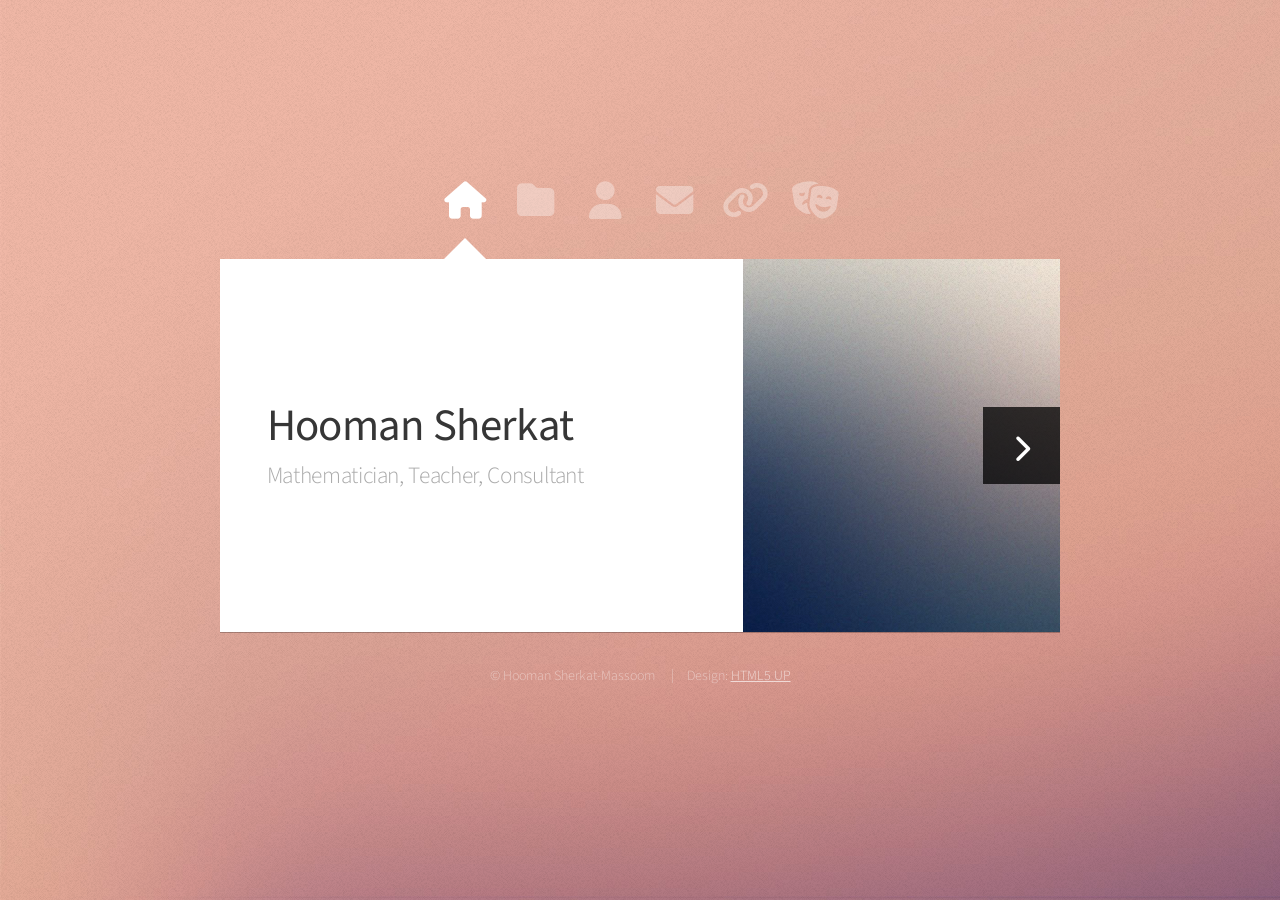
==== index.html @ e6fb380a "tweak description" ====
<!DOCTYPE html>
<!--
	Astral by HTML5 UP
	html5up.net | @ajlkn
	Free for personal and commercial use under the CCA 3.0 license (html5up.net/license)
-->
<html>
  <head>
    <title>Hooman Sherkat-Massoom</title>
    <meta charset="utf-8" />
    <meta
      name="viewport"
      content="width=device-width, initial-scale=1, user-scalable=no"
    />
    <link rel="icon" type="image/x-icon" href="/images/dealwithitdog.png" />
    <link rel="stylesheet" href="assets/css/main.css" />
    <noscript>
      <link rel="stylesheet" href="assets/css/noscript.css" />
    </noscript>
  </head>

  <body class="is-preload">
    <div id="leaves">
      <i></i>
      <i></i>
      <i></i>
      <i></i>
      <i></i>
      <i></i>
      <i></i>
      <i></i>
      <i></i>
      <i></i>
      <i></i>
      <i></i>
      <i></i>
      <i></i>
      <i></i>
      <i></i>
      <i></i>
      <i></i>
      <i></i>
      <i></i>
      <i></i>
      <i></i>
      <i></i>
      <i></i>
      <i></i>
      <i></i>
      <i></i>
      <i></i>
      <i></i>
      <i></i>
      <i></i>
      <i></i>
      <i></i>
      <i></i>
      <i></i>
      <i></i>
      <i></i>
      <i></i>
      <i></i> 
      <i></i>
      <i></i>
      <i></i>
      <i></i>
      <i></i>
      <i></i>
      <i></i>
      <i></i>
      <i></i>
      <i></i>
      <i></i>
      <i></i>
      <i></i>
      <i></i>
      <i></i>
      <i></i>
      <i></i> 
      <i></i>
      <i></i>
      <i></i>
    </div>
    <!-- Wrapper-->
    <div id="wrapper">
      <!-- Nav -->
      <nav id="nav">
        <a href="#" class="icon solid fa-home"><span>Home</span></a>
        <a href="#work" class="icon solid fa-folder"><span>Work</span></a>
        <a href="#about" class="icon solid fa-user"><span>About Me</span></a>
        <a href="#contact" class="icon solid fa-envelope"><span>Contact</span></a>
        <a href="#links" class="icon solid fa-link"><span>Links</span></a>
        <a href="#themes" class="icon solid fa-masks-theater"><span>Themes</span></a>
      </nav>

      <!-- Main -->
      <div id="main">
        <!-- Me -->
        <article id="home" class="panel intro">
          <header>
            <h1>Hooman Sherkat</h1>
            <p>Mathematician, Teacher, Consultant</p>
          </header>
          <a href="#work" class="jumplink pic">
            <span class="arrow icon solid fa-chevron-right"
              ><span>See my work</span></span
            >
            <img src="images/me.jpg" alt="" />
          </a>
        </article>

        <!-- Work -->
        <article id="work" class="panel">
          <header>
            <h2>Work & Education</h2> <hr>
          </header>
          <p>
            I received my PhD in mathematics from UCSD, where I worked at the
            intersection of mathematics, computer science, and physics,
            researching quantum algorithms.
          </p>
          <p>
            My research interests include quantum algorithms, quantum
            information, mathematical physics, and data analysis.
          </p>
          <p>
            I now work as a mathematics/Python teacher and consultant and freelance dev. You
            can reach out to me using the form at the contact tab above. (I'm also
            open to industry roles, if they're a good match.)
          </p>
          <section>
            <div class="row">
              <div class="col-4 col-6-medium col-12-small">
                <a href="#" class="image fit"
                  ><img src="images/pic03.jpg" alt=""
                /></a>
              </div>
              <div class="col-4 col-6-medium col-12-small">
                <a href="#" class="image fit"
                  ><img src="images/pic08.jpg" alt=""
                /></a>
              </div>
              <div class="col-4 col-6-medium col-12-small">
                <a href="#" class="image fit"
                  ><img src="images/pic10.jpg" alt=""
                /></a>
              </div>
            </div>
          </section>
        </article>

        <!-- About -->
        <article id="about" class="panel">
          <header>
            <h2>About Me</h2> <hr>
          </header>
          My likes/interests include:
          <br />
          <ul id="interests">
            <li>Math, physics, and CS</li>
            <li>Python</li>
            <li>Plant-based cooking</li>
            <li>Animals</li>
            <li>Ultimate Frisbee</li>
            <li>
              Genre fiction
              <ul>
                <li>SF/F</li>
                <li>Crime/mystery</li>
                <li>Horror</li>
                <li>Historical fiction</li>
              </ul>
            </li>
          </ul>
        </article>

        <!-- Contact -->
        <article id="contact" class="panel">
          <header>
            <h2>Contact Me</h2> <hr>
          </header>
          <form method="POST" action="https://formspree.io/f/xwkzbvlr">
            <div>
              <div class="row">
                <div class="col-6 col-12-medium">
                  <input type="text" name="name" placeholder="Name" />
                </div>
                <div class="col-6 col-12-medium">
                  <input type="text" name="email" placeholder="Email" />
                </div>
                <div class="col-12">
                  <input type="text" name="subject" placeholder="Subject" />
                </div>
                <div class="col-12">
                  <textarea
                    name="message"
                    placeholder="Message"
                    rows="6"
                  ></textarea>
                </div>
                <div class="col-12">
                  <input type="submit" value="Send Message" />
                </div>
              </div>
            </div>
          </form>
        </article>

        <!-- Links -->
        <article id="links" class="panel">
          <header>
            <h2>Links</h2> <hr>
          </header>
          <h3>Personal</h3>
          <a href="https://github.com/hsherkat/"> GitHub </a><br />
          <a href="https://www.linkedin.com/in/hooman-sherkat/"> LinkedIn </a
          ><br> <br>

          <h3>Random Links</h3>
          <a href="https://plantbasedcookingshow.com/">
            The Whole Food Plant Based Cooking Show </a
          ><br />
          <a href="https://nutritionfacts.org/"> NutritionFacts.org </a><br />
          <a href="/images/long_haired_persian.jpg">
            My beloved Persian long hair -- RIP!
          </a>
        </article>
      
        <!-- Links -->
        <article id="themes" class="panel">
          <header>
            <h2>Themes</h2> <hr>
          </header>
            
            <div class="toggle default-toggle">Default</div>
            <div class="toggle spooky-toggle">Spooky</div>
            <div class="toggle autumn-toggle">Autumn</div>

            <br>
            <p> <span style="font-size:2.5rem">&#9731;</span>  More coming! Check back after Thanksgiving! <span style="font-size:2rem">&#127877;</span></p>
            
        </article>
        
      </div>

      

      <!-- Footer -->
      <div id="footer">
        <ul class="copyright">
          <li>&copy; Hooman Sherkat-Massoom</li>
          <li>Design: <a href="https://html5up.net">HTML5 UP</a></li>
        </ul>
      </div>
    </div>
    
    <!-- Spooky -->
    <div id="spooky">
      <audio loop id="music">
        <source src="sounds/spooky.mp3">
      </audio>
    </div>

    <!-- Scripts -->
    <script src="assets/js/jquery.min.js"></script>
    <script src="assets/js/browser.min.js"></script>
    <script src="assets/js/breakpoints.min.js"></script>
    <script src="assets/js/util.js"></script>
    <script src="assets/js/main.js"></script>
  </body>
</html>
---- assets/css/main.css ----
@import url("https://fonts.googleapis.com/css?family=Source+Sans+Pro:300,400,300italic,400italic");
@import url("fontawesome-all.min.css");

/*
	Astral by HTML5 UP
	html5up.net | @ajlkn
	Free for personal and commercial use under the CCA 3.0 license (html5up.net/license)
*/

html, body, div, span, applet, object,
iframe, h1, h2, h3, h4, h5, h6, p, blockquote,
pre, a, abbr, acronym, address, big, cite,
code, del, dfn, em, img, ins, kbd, q, s, samp,
small, strike, strong, sub, sup, tt, var, b,
u, i, center, dl, dt, dd, ol, ul, li, fieldset,
form, label, legend, table, caption, tbody,
tfoot, thead, tr, th, td, article, aside,
canvas, details, embed, figure, figcaption,
footer, header, hgroup, menu, nav, output, ruby,
section, summary, time, mark, audio, video {
	margin: 0;
	padding: 0;
	border: 0;
	font-size: 100%;
	font: inherit;
	vertical-align: baseline;}

article, aside, details, figcaption, figure,
footer, header, hgroup, menu, nav, section {
	display: block;}

body {
	line-height: 1;
}

ol, ul {
	list-style: none;
}

blockquote, q {
	quotes: none;
}

	blockquote:before, blockquote:after, q:before, q:after {
		content: '';
		content: none;
	}

table {
	border-collapse: collapse;
	border-spacing: 0;
}

body {
	-webkit-text-size-adjust: none;
}

mark {
	background-color: transparent;
	color: inherit;
}

input::-moz-focus-inner {
	border: 0;
	padding: 0;
}

input, select, textarea {
	-moz-appearance: none;
	-webkit-appearance: none;
	-ms-appearance: none;
	appearance: none;
}

/* Row */

	.row {
		display: flex;
		flex-wrap: wrap;
		box-sizing: border-box;
		align-items: stretch;
	}

		.row > * {
			box-sizing: border-box;
		}

		.row.gtr-uniform > * > :last-child {
			margin-bottom: 0;
		}

		.row.aln-left {
			justify-content: flex-start;
		}

		.row.aln-center {
			justify-content: center;
		}

		.row.aln-right {
			justify-content: flex-end;
		}

		.row.aln-top {
			align-items: flex-start;
		}

		.row.aln-middle {
			align-items: center;
		}

		.row.aln-bottom {
			align-items: flex-end;
		}

		.row > .imp {
			order: -1;
		}

		.row > .col-1 {
			width: 8.33333%;
		}

		.row > .off-1 {
			margin-left: 8.33333%;
		}

		.row > .col-2 {
			width: 16.66667%;
		}

		.row > .off-2 {
			margin-left: 16.66667%;
		}

		.row > .col-3 {
			width: 25%;
		}

		.row > .off-3 {
			margin-left: 25%;
		}

		.row > .col-4 {
			width: 33.33333%;
		}

		.row > .off-4 {
			margin-left: 33.33333%;
		}

		.row > .col-5 {
			width: 41.66667%;
		}

		.row > .off-5 {
			margin-left: 41.66667%;
		}

		.row > .col-6 {
			width: 50%;
		}

		.row > .off-6 {
			margin-left: 50%;
		}

		.row > .col-7 {
			width: 58.33333%;
		}

		.row > .off-7 {
			margin-left: 58.33333%;
		}

		.row > .col-8 {
			width: 66.66667%;
		}

		.row > .off-8 {
			margin-left: 66.66667%;
		}

		.row > .col-9 {
			width: 75%;
		}

		.row > .off-9 {
			margin-left: 75%;
		}

		.row > .col-10 {
			width: 83.33333%;
		}

		.row > .off-10 {
			margin-left: 83.33333%;
		}

		.row > .col-11 {
			width: 91.66667%;
		}

		.row > .off-11 {
			margin-left: 91.66667%;
		}

		.row > .col-12 {
			width: 100%;
		}

		.row > .off-12 {
			margin-left: 100%;
		}

		.row.gtr-0 {
			margin-top: 0em;
			margin-left: 0em;
		}

			.row.gtr-0 > * {
				padding: 0em 0 0 0em;
			}

			.row.gtr-0.gtr-uniform {
				margin-top: 0em;
			}

				.row.gtr-0.gtr-uniform > * {
					padding-top: 0em;
				}

		.row.gtr-25 {
			margin-top: -0.3125em;
			margin-left: -0.3125em;
		}

			.row.gtr-25 > * {
				padding: 0.3125em 0 0 0.3125em;
			}

			.row.gtr-25.gtr-uniform {
				margin-top: -0.3125em;
			}

				.row.gtr-25.gtr-uniform > * {
					padding-top: 0.3125em;
				}

		.row.gtr-50 {
			margin-top: -0.625em;
			margin-left: -0.625em;
		}

			.row.gtr-50 > * {
				padding: 0.625em 0 0 0.625em;
			}

			.row.gtr-50.gtr-uniform {
				margin-top: -0.625em;
			}

				.row.gtr-50.gtr-uniform > * {
					padding-top: 0.625em;
				}

		.row {
			margin-top: -1.25em;
			margin-left: -1.25em;
		}

			.row > * {
				padding: 1.25em 0 0 1.25em;
			}

			.row.gtr-uniform {
				margin-top: -1.25em;
			}

				.row.gtr-uniform > * {
					padding-top: 1.25em;
				}

		.row.gtr-150 {
			margin-top: -1.875em;
			margin-left: -1.875em;
		}

			.row.gtr-150 > * {
				padding: 1.875em 0 0 1.875em;
			}

			.row.gtr-150.gtr-uniform {
				margin-top: -1.875em;
			}

				.row.gtr-150.gtr-uniform > * {
					padding-top: 1.875em;
				}

		.row.gtr-200 {
			margin-top: -2.5em;
			margin-left: -2.5em;
		}

			.row.gtr-200 > * {
				padding: 2.5em 0 0 2.5em;
			}

			.row.gtr-200.gtr-uniform {
				margin-top: -2.5em;
			}

				.row.gtr-200.gtr-uniform > * {
					padding-top: 2.5em;
				}

		@media screen and (max-width: 1680px) {

			.row {
				display: flex;
				flex-wrap: wrap;
				box-sizing: border-box;
				align-items: stretch;
			}

				.row > * {
					box-sizing: border-box;
				}

				.row.gtr-uniform > * > :last-child {
					margin-bottom: 0;
				}

				.row.aln-left {
					justify-content: flex-start;
				}

				.row.aln-center {
					justify-content: center;
				}

				.row.aln-right {
					justify-content: flex-end;
				}

				.row.aln-top {
					align-items: flex-start;
				}

				.row.aln-middle {
					align-items: center;
				}

				.row.aln-bottom {
					align-items: flex-end;
				}

				.row > .imp-xlarge {
					order: -1;
				}

				.row > .col-1-xlarge {
					width: 8.33333%;
				}

				.row > .off-1-xlarge {
					margin-left: 8.33333%;
				}

				.row > .col-2-xlarge {
					width: 16.66667%;
				}

				.row > .off-2-xlarge {
					margin-left: 16.66667%;
				}

				.row > .col-3-xlarge {
					width: 25%;
				}

				.row > .off-3-xlarge {
					margin-left: 25%;
				}

				.row > .col-4-xlarge {
					width: 33.33333%;
				}

				.row > .off-4-xlarge {
					margin-left: 33.33333%;
				}

				.row > .col-5-xlarge {
					width: 41.66667%;
				}

				.row > .off-5-xlarge {
					margin-left: 41.66667%;
				}

				.row > .col-6-xlarge {
					width: 50%;
				}

				.row > .off-6-xlarge {
					margin-left: 50%;
				}

				.row > .col-7-xlarge {
					width: 58.33333%;
				}

				.row > .off-7-xlarge {
					margin-left: 58.33333%;
				}

				.row > .col-8-xlarge {
					width: 66.66667%;
				}

				.row > .off-8-xlarge {
					margin-left: 66.66667%;
				}

				.row > .col-9-xlarge {
					width: 75%;
				}

				.row > .off-9-xlarge {
					margin-left: 75%;
				}

				.row > .col-10-xlarge {
					width: 83.33333%;
				}

				.row > .off-10-xlarge {
					margin-left: 83.33333%;
				}

				.row > .col-11-xlarge {
					width: 91.66667%;
				}

				.row > .off-11-xlarge {
					margin-left: 91.66667%;
				}

				.row > .col-12-xlarge {
					width: 100%;
				}

				.row > .off-12-xlarge {
					margin-left: 100%;
				}

				.row.gtr-0 {
					margin-top: 0em;
					margin-left: 0em;
				}

					.row.gtr-0 > * {
						padding: 0em 0 0 0em;
					}

					.row.gtr-0.gtr-uniform {
						margin-top: 0em;
					}

						.row.gtr-0.gtr-uniform > * {
							padding-top: 0em;
						}

				.row.gtr-25 {
					margin-top: -0.3125em;
					margin-left: -0.3125em;
				}

					.row.gtr-25 > * {
						padding: 0.3125em 0 0 0.3125em;
					}

					.row.gtr-25.gtr-uniform {
						margin-top: -0.3125em;
					}

						.row.gtr-25.gtr-uniform > * {
							padding-top: 0.3125em;
						}

				.row.gtr-50 {
					margin-top: -0.625em;
					margin-left: -0.625em;
				}

					.row.gtr-50 > * {
						padding: 0.625em 0 0 0.625em;
					}

					.row.gtr-50.gtr-uniform {
						margin-top: -0.625em;
					}

						.row.gtr-50.gtr-uniform > * {
							padding-top: 0.625em;
						}

				.row {
					margin-top: -1.25em;
					margin-left: -1.25em;
				}

					.row > * {
						padding: 1.25em 0 0 1.25em;
					}

					.row.gtr-uniform {
						margin-top: -1.25em;
					}

						.row.gtr-uniform > * {
							padding-top: 1.25em;
						}

				.row.gtr-150 {
					margin-top: -1.875em;
					margin-left: -1.875em;
				}

					.row.gtr-150 > * {
						padding: 1.875em 0 0 1.875em;
					}

					.row.gtr-150.gtr-uniform {
						margin-top: -1.875em;
					}

						.row.gtr-150.gtr-uniform > * {
							padding-top: 1.875em;
						}

				.row.gtr-200 {
					margin-top: -2.5em;
					margin-left: -2.5em;
				}

					.row.gtr-200 > * {
						padding: 2.5em 0 0 2.5em;
					}

					.row.gtr-200.gtr-uniform {
						margin-top: -2.5em;
					}

						.row.gtr-200.gtr-uniform > * {
							padding-top: 2.5em;
						}

		}

		@media screen and (max-width: 1280px) {

			.row {
				display: flex;
				flex-wrap: wrap;
				box-sizing: border-box;
				align-items: stretch;
			}

				.row > * {
					box-sizing: border-box;
				}

				.row.gtr-uniform > * > :last-child {
					margin-bottom: 0;
				}

				.row.aln-left {
					justify-content: flex-start;
				}

				.row.aln-center {
					justify-content: center;
				}

				.row.aln-right {
					justify-content: flex-end;
				}

				.row.aln-top {
					align-items: flex-start;
				}

				.row.aln-middle {
					align-items: center;
				}

				.row.aln-bottom {
					align-items: flex-end;
				}

				.row > .imp-large {
					order: -1;
				}

				.row > .col-1-large {
					width: 8.33333%;
				}

				.row > .off-1-large {
					margin-left: 8.33333%;
				}

				.row > .col-2-large {
					width: 16.66667%;
				}

				.row > .off-2-large {
					margin-left: 16.66667%;
				}

				.row > .col-3-large {
					width: 25%;
				}

				.row > .off-3-large {
					margin-left: 25%;
				}

				.row > .col-4-large {
					width: 33.33333%;
				}

				.row > .off-4-large {
					margin-left: 33.33333%;
				}

				.row > .col-5-large {
					width: 41.66667%;
				}

				.row > .off-5-large {
					margin-left: 41.66667%;
				}

				.row > .col-6-large {
					width: 50%;
				}

				.row > .off-6-large {
					margin-left: 50%;
				}

				.row > .col-7-large {
					width: 58.33333%;
				}

				.row > .off-7-large {
					margin-left: 58.33333%;
				}

				.row > .col-8-large {
					width: 66.66667%;
				}

				.row > .off-8-large {
					margin-left: 66.66667%;
				}

				.row > .col-9-large {
					width: 75%;
				}

				.row > .off-9-large {
					margin-left: 75%;
				}

				.row > .col-10-large {
					width: 83.33333%;
				}

				.row > .off-10-large {
					margin-left: 83.33333%;
				}

				.row > .col-11-large {
					width: 91.66667%;
				}

				.row > .off-11-large {
					margin-left: 91.66667%;
				}

				.row > .col-12-large {
					width: 100%;
				}

				.row > .off-12-large {
					margin-left: 100%;
				}

				.row.gtr-0 {
					margin-top: 0em;
					margin-left: 0em;
				}

					.row.gtr-0 > * {
						padding: 0em 0 0 0em;
					}

					.row.gtr-0.gtr-uniform {
						margin-top: 0em;
					}

						.row.gtr-0.gtr-uniform > * {
							padding-top: 0em;
						}

				.row.gtr-25 {
					margin-top: -0.3125em;
					margin-left: -0.3125em;
				}

					.row.gtr-25 > * {
						padding: 0.3125em 0 0 0.3125em;
					}

					.row.gtr-25.gtr-uniform {
						margin-top: -0.3125em;
					}

						.row.gtr-25.gtr-uniform > * {
							padding-top: 0.3125em;
						}

				.row.gtr-50 {
					margin-top: -0.625em;
					margin-left: -0.625em;
				}

					.row.gtr-50 > * {
						padding: 0.625em 0 0 0.625em;
					}

					.row.gtr-50.gtr-uniform {
						margin-top: -0.625em;
					}

						.row.gtr-50.gtr-uniform > * {
							padding-top: 0.625em;
						}

				.row {
					margin-top: -1.25em;
					margin-left: -1.25em;
				}

					.row > * {
						padding: 1.25em 0 0 1.25em;
					}

					.row.gtr-uniform {
						margin-top: -1.25em;
					}

						.row.gtr-uniform > * {
							padding-top: 1.25em;
						}

				.row.gtr-150 {
					margin-top: -1.875em;
					margin-left: -1.875em;
				}

					.row.gtr-150 > * {
						padding: 1.875em 0 0 1.875em;
					}

					.row.gtr-150.gtr-uniform {
						margin-top: -1.875em;
					}

						.row.gtr-150.gtr-uniform > * {
							padding-top: 1.875em;
						}

				.row.gtr-200 {
					margin-top: -2.5em;
					margin-left: -2.5em;
				}

					.row.gtr-200 > * {
						padding: 2.5em 0 0 2.5em;
					}

					.row.gtr-200.gtr-uniform {
						margin-top: -2.5em;
					}

						.row.gtr-200.gtr-uniform > * {
							padding-top: 2.5em;
						}

		}

		@media screen and (max-width: 980px) {

			.row {
				display: flex;
				flex-wrap: wrap;
				box-sizing: border-box;
				align-items: stretch;
			}

				.row > * {
					box-sizing: border-box;
				}

				.row.gtr-uniform > * > :last-child {
					margin-bottom: 0;
				}

				.row.aln-left {
					justify-content: flex-start;
				}

				.row.aln-center {
					justify-content: center;
				}

				.row.aln-right {
					justify-content: flex-end;
				}

				.row.aln-top {
					align-items: flex-start;
				}

				.row.aln-middle {
					align-items: center;
				}

				.row.aln-bottom {
					align-items: flex-end;
				}

				.row > .imp-medium {
					order: -1;
				}

				.row > .col-1-medium {
					width: 8.33333%;
				}

				.row > .off-1-medium {
					margin-left: 8.33333%;
				}

				.row > .col-2-medium {
					width: 16.66667%;
				}

				.row > .off-2-medium {
					margin-left: 16.66667%;
				}

				.row > .col-3-medium {
					width: 25%;
				}

				.row > .off-3-medium {
					margin-left: 25%;
				}

				.row > .col-4-medium {
					width: 33.33333%;
				}

				.row > .off-4-medium {
					margin-left: 33.33333%;
				}

				.row > .col-5-medium {
					width: 41.66667%;
				}

				.row > .off-5-medium {
					margin-left: 41.66667%;
				}

				.row > .col-6-medium {
					width: 50%;
				}

				.row > .off-6-medium {
					margin-left: 50%;
				}

				.row > .col-7-medium {
					width: 58.33333%;
				}

				.row > .off-7-medium {
					margin-left: 58.33333%;
				}

				.row > .col-8-medium {
					width: 66.66667%;
				}

				.row > .off-8-medium {
					margin-left: 66.66667%;
				}

				.row > .col-9-medium {
					width: 75%;
				}

				.row > .off-9-medium {
					margin-left: 75%;
				}

				.row > .col-10-medium {
					width: 83.33333%;
				}

				.row > .off-10-medium {
					margin-left: 83.33333%;
				}

				.row > .col-11-medium {
					width: 91.66667%;
				}

				.row > .off-11-medium {
					margin-left: 91.66667%;
				}

				.row > .col-12-medium {
					width: 100%;
				}

				.row > .off-12-medium {
					margin-left: 100%;
				}

				.row.gtr-0 {
					margin-top: 0em;
					margin-left: 0em;
				}

					.row.gtr-0 > * {
						padding: 0em 0 0 0em;
					}

					.row.gtr-0.gtr-uniform {
						margin-top: 0em;
					}

						.row.gtr-0.gtr-uniform > * {
							padding-top: 0em;
						}

				.row.gtr-25 {
					margin-top: -0.3125em;
					margin-left: -0.3125em;
				}

					.row.gtr-25 > * {
						padding: 0.3125em 0 0 0.3125em;
					}

					.row.gtr-25.gtr-uniform {
						margin-top: -0.3125em;
					}

						.row.gtr-25.gtr-uniform > * {
							padding-top: 0.3125em;
						}

				.row.gtr-50 {
					margin-top: -0.625em;
					margin-left: -0.625em;
				}

					.row.gtr-50 > * {
						padding: 0.625em 0 0 0.625em;
					}

					.row.gtr-50.gtr-uniform {
						margin-top: -0.625em;
					}

						.row.gtr-50.gtr-uniform > * {
							padding-top: 0.625em;
						}

				.row {
					margin-top: -1.25em;
					margin-left: -1.25em;
				}

					.row > * {
						padding: 1.25em 0 0 1.25em;
					}

					.row.gtr-uniform {
						margin-top: -1.25em;
					}

						.row.gtr-uniform > * {
							padding-top: 1.25em;
						}

				.row.gtr-150 {
					margin-top: -1.875em;
					margin-left: -1.875em;
				}

					.row.gtr-150 > * {
						padding: 1.875em 0 0 1.875em;
					}

					.row.gtr-150.gtr-uniform {
						margin-top: -1.875em;
					}

						.row.gtr-150.gtr-uniform > * {
							padding-top: 1.875em;
						}

				.row.gtr-200 {
					margin-top: -2.5em;
					margin-left: -2.5em;
				}

					.row.gtr-200 > * {
						padding: 2.5em 0 0 2.5em;
					}

					.row.gtr-200.gtr-uniform {
						margin-top: -2.5em;
					}

						.row.gtr-200.gtr-uniform > * {
							padding-top: 2.5em;
						}

		}

		@media screen and (max-width: 736px) {

			.row {
				display: flex;
				flex-wrap: wrap;
				box-sizing: border-box;
				align-items: stretch;
			}

				.row > * {
					box-sizing: border-box;
				}

				.row.gtr-uniform > * > :last-child {
					margin-bottom: 0;
				}

				.row.aln-left {
					justify-content: flex-start;
				}

				.row.aln-center {
					justify-content: center;
				}

				.row.aln-right {
					justify-content: flex-end;
				}

				.row.aln-top {
					align-items: flex-start;
				}

				.row.aln-middle {
					align-items: center;
				}

				.row.aln-bottom {
					align-items: flex-end;
				}

				.row > .imp-small {
					order: -1;
				}

				.row > .col-1-small {
					width: 8.33333%;
				}

				.row > .off-1-small {
					margin-left: 8.33333%;
				}

				.row > .col-2-small {
					width: 16.66667%;
				}

				.row > .off-2-small {
					margin-left: 16.66667%;
				}

				.row > .col-3-small {
					width: 25%;
				}

				.row > .off-3-small {
					margin-left: 25%;
				}

				.row > .col-4-small {
					width: 33.33333%;
				}

				.row > .off-4-small {
					margin-left: 33.33333%;
				}

				.row > .col-5-small {
					width: 41.66667%;
				}

				.row > .off-5-small {
					margin-left: 41.66667%;
				}

				.row > .col-6-small {
					width: 50%;
				}

				.row > .off-6-small {
					margin-left: 50%;
				}

				.row > .col-7-small {
					width: 58.33333%;
				}

				.row > .off-7-small {
					margin-left: 58.33333%;
				}

				.row > .col-8-small {
					width: 66.66667%;
				}

				.row > .off-8-small {
					margin-left: 66.66667%;
				}

				.row > .col-9-small {
					width: 75%;
				}

				.row > .off-9-small {
					margin-left: 75%;
				}

				.row > .col-10-small {
					width: 83.33333%;
				}

				.row > .off-10-small {
					margin-left: 83.33333%;
				}

				.row > .col-11-small {
					width: 91.66667%;
				}

				.row > .off-11-small {
					margin-left: 91.66667%;
				}

				.row > .col-12-small {
					width: 100%;
				}

				.row > .off-12-small {
					margin-left: 100%;
				}

				.row.gtr-0 {
					margin-top: 0em;
					margin-left: 0em;
				}

					.row.gtr-0 > * {
						padding: 0em 0 0 0em;
					}

					.row.gtr-0.gtr-uniform {
						margin-top: 0em;
					}

						.row.gtr-0.gtr-uniform > * {
							padding-top: 0em;
						}

				.row.gtr-25 {
					margin-top: -0.3125em;
					margin-left: -0.3125em;
				}

					.row.gtr-25 > * {
						padding: 0.3125em 0 0 0.3125em;
					}

					.row.gtr-25.gtr-uniform {
						margin-top: -0.3125em;
					}

						.row.gtr-25.gtr-uniform > * {
							padding-top: 0.3125em;
						}

				.row.gtr-50 {
					margin-top: -0.625em;
					margin-left: -0.625em;
				}

					.row.gtr-50 > * {
						padding: 0.625em 0 0 0.625em;
					}

					.row.gtr-50.gtr-uniform {
						margin-top: -0.625em;
					}

						.row.gtr-50.gtr-uniform > * {
							padding-top: 0.625em;
						}

				.row {
					margin-top: -1.25em;
					margin-left: -1.25em;
				}

					.row > * {
						padding: 1.25em 0 0 1.25em;
					}

					.row.gtr-uniform {
						margin-top: -1.25em;
					}

						.row.gtr-uniform > * {
							padding-top: 1.25em;
						}

				.row.gtr-150 {
					margin-top: -1.875em;
					margin-left: -1.875em;
				}

					.row.gtr-150 > * {
						padding: 1.875em 0 0 1.875em;
					}

					.row.gtr-150.gtr-uniform {
						margin-top: -1.875em;
					}

						.row.gtr-150.gtr-uniform > * {
							padding-top: 1.875em;
						}

				.row.gtr-200 {
					margin-top: -2.5em;
					margin-left: -2.5em;
				}

					.row.gtr-200 > * {
						padding: 2.5em 0 0 2.5em;
					}

					.row.gtr-200.gtr-uniform {
						margin-top: -2.5em;
					}

						.row.gtr-200.gtr-uniform > * {
							padding-top: 2.5em;
						}

		}

/* Basic */

	html {
		box-sizing: border-box;
	}

	*, *:before, *:after {
		box-sizing: inherit;
	}

	body {
		background-image: url("images/overlay.png"), url("images/bg.jpg");
		background-repeat: repeat, no-repeat;
		background-size: auto, 100% 100%;
		background-attachment: fixed;
		overflow-y: scroll;
	}
	/* vvv THEME STUFF vvv */
	:root {
		--animation-time: 20s; 
	  }
	body.spooky {
		background-image: url("images/overlay.png"), url("images/spooky.jpg");
		background-repeat: repeat, no-repeat;
		background-size: auto, cover;
		background-attachment: fixed;
		overflow-y: scroll;
		animation-duration: var(--animation-time);
		animation-name: lightning;
		animation-iteration-count: infinite;
	}
	body.spooky #nav a {
		color:  rgb(112, 4, 4);
	}
	.toggle {
		border: 2px solid salmon;
		margin: 6px;
		font-size: 1.2em;
		width: 20%;
		text-align: center;
		border-radius: 10px;
		cursor: pointer;
	}
	body.spooky .toggle{
		border: 2px solid  rgb(112, 4, 4);
	}
	@keyframes lightning {
		0% {backdrop-filter: brightness(1);}
		49% {backdrop-filter: brightness(1);}
		50% {backdrop-filter: brightness(3);}
		51% {backdrop-filter: brightness(1);}
		85% {backdrop-filter: brightness(1);}
		86% {backdrop-filter: brightness(3);}
		87% {backdrop-filter: brightness(1);}
		88% {backdrop-filter: brightness(1);}
		89% {backdrop-filter: brightness(3);}
		93% {backdrop-filter: brightness(1);}
		100% {backdrop-filter: brightness(1);}
	}
	@-webkit-keyframes lightning {
		0% {-webkit-backdrop-filter: brightness(1);}
		49% {-webkit-backdrop-filter: brightness(1);}
		50% {-webkit-backdrop-filter: brightness(3);}
		51% {-webkit-backdrop-filter: brightness(1);}
		85% {-webkit-backdrop-filter: brightness(1);}
		86% {-webkit-backdrop-filter: brightness(3);}
		87% {-webkit-backdrop-filter: brightness(1);}
		88% {-webkit-backdrop-filter: brightness(1);}
		89% {-webkit-backdrop-filter: brightness(3);}
		93% {-webkit-backdrop-filter: brightness(1);}
		100% {-webkit-backdrop-filter: brightness(1);}
	}

	body.autumn {
		background-image: url("images/overlay.png"), linear-gradient(to bottom right,#E8BD48, #F7912C, #D0501F, #7B2917);
		background-repeat: repeat, no-repeat;
		background-size: auto, 100% 100%;
		background-attachment: fixed;
		overflow-y: scroll;
	}


	body #leaves {
		display: none;
	}

	body.autumn #nav a {
		color:  #ad5c31;
	}

	body.autumn .toggle{
		color: #FF5900;
	}
	body.autumn #leaves {
		display: block;
		overflow: visible
	}

	#leaves {
		position: absolute;
		top: -150px;
		right: -150px;
		width: 100%;
		text-align: right;
	}

	#leaves i {
		display: inline-block;
		width: 200px;
		height: 150px;
		background: linear-gradient(to bottom right, #309900, #005600);
		transform: skew(20deg);
		border-radius: 5% 40% 70%;
		box-shadow: inset 0px 0px 1px #222;
		border: 1px solid #333;
		z-index: 1;
		-webkit-animation: falling 8s 0s infinite;
	}
	
	#leaves i:before {
	  position: absolute;
	  content: '';
	  top: 117px;
	  right: 9px;
	  height: 27px;
	  width: 32px;
	  transform: rotate(49deg);
	  border-radius: 0% 15% 15% 0%;
	  border-top: 1px solid #222;
	  border-bottom: 1px solid #222;
	  border-left: 0px solid #222;
	  border-right: 1px solid #222;
	  background: linear-gradient(to right, #FFB80A,#FF5900);
	  z-index: 1;
	}
	
	#leaves i:after {
	  content: '';
	  height: 125px;
	  width: 10px;
	  background: linear-gradient(to right, #FF5900, #FFB80A);
	  display: block;
	  transform: rotate(125deg);
	  position: absolute;
	  left: 85px;
	  border-radius:50%;
	}
	
	#leaves i:nth-of-type(n)    { height:23px; width:30px; }
	#leaves i:nth-of-type(n):before { width:7px; height:5px; top:17px; right:1px; }
	#leaves i:nth-of-type(n):after { width:2px; height:17px; left: 12px; top:0px; }
	
	#leaves i:nth-of-type(2n+1)    { height:11px; width:16px; }
	#leaves i:nth-of-type(2n+1):before { width:4px; height:3px; top:7px; right:0px; }
	#leaves i:nth-of-type(2n+1):after { width:2px; height:6px; left: 5px; top:1px; }
	
	#leaves i:nth-of-type(3n+2)  { height:17px; width:23px; }
	#leaves i:nth-of-type(3n+2):before  { height:4px; width:4px; top:12px; right:1px; }
	#leaves i:nth-of-type(3n+2):after  { height:10px; width:2px; top:1px; left:8px; }
	
	#leaves i:nth-of-type(n)    { background: linear-gradient(to bottom right, #309900, #FFB80A); }
	#leaves i:nth-of-type(2n+2)  { background: linear-gradient(to bottom right, #FFB80A, #FF5900); }
	#leaves i:nth-of-type(4n+1)  { background: linear-gradient(to bottom right, #FF5900, #564500); }
	
	#leaves i:nth-of-type(n)    { opacity: .7;}
	#leaves i:nth-of-type(3n+1)  { opacity: .5;}
	#leaves i:nth-of-type(3n+2)  { opacity: .3;}
	
	#leaves i:nth-of-type(n)    {transform: rotate(180deg);}
	
	#leaves i:nth-of-type(n) { -webkit-animation-timing-function:ease-in;}
	
	@-webkit-keyframes falling {
		
		0% {
			-webkit-transform:
				translate3d(300,0,0)
				rotate(0deg);
		}

		100% {
			-webkit-transform:
				translate3d(-50vh,131vh,0)
				rotate(90deg);
			opacity: .25;
		}
	}
	
	@-webkit-keyframes falling3 {
		 0% {
			-webkit-transform:
				translate3d(0,0,0)
				rotate(-20deg);
		}
			
		100% {
			-webkit-transform:
				translate3d(-30vh,135vh,0)
				rotate(-70deg);
			opacity: .25;
		}
	}
	
	@-webkit-keyframes falling2 {
		 0% {
			-webkit-transform:
				translate3d(0,0,0)
				rotate(90deg);
		}
	
		100% {
			-webkit-transform:
				translate3d(-60vh,125vh,0)
				rotate(0deg);
			opacity: 0.25;
		}
	}
	
	#leaves i:nth-of-type(2n) { -webkit-animation: falling2 8s 0s infinite; }
	#leaves i:nth-of-type(3n) { -webkit-animation: falling3 8s 0s infinite; }
	
	#leaves i:nth-of-type(n)   { -webkit-animation-delay: 1.9s;}
	#leaves i:nth-of-type(2n)  { -webkit-animation-delay: 3.9s;}
	#leaves i:nth-of-type(3n+1)  { -webkit-animation-delay: 2.3s;}
	#leaves i:nth-of-type(4n+3)  { -webkit-animation-delay: 4.4s;}
	#leaves i:nth-of-type(4n)  { -webkit-animation-delay: 4.7s;}
	#leaves i:nth-of-type(5n)  { -webkit-animation-delay: 5s;  }
	#leaves i:nth-of-type(5n+3)  { -webkit-animation-delay: 5.1s;  }
	#leaves i:nth-of-type(5n+4)  { -webkit-animation-delay: 5.4s;  }
	#leaves i:nth-of-type(6n)  { -webkit-animation-delay: 3.5s;}
	#leaves i:nth-of-type(6n+2)  { -webkit-animation-delay: 3.6s;}
	#leaves i:nth-of-type(7n)  { -webkit-animation-delay: 2.8s;}
	#leaves i:nth-of-type(7n+4)  { -webkit-animation-delay: 2.9s;}
	#leaves i:nth-of-type(8n)  { -webkit-animation-delay: 1.5s;}
	#leaves i:nth-of-type(8n+3)  { -webkit-animation-delay: 1.2s;}
	#leaves i:nth-of-type(9n)  { -webkit-animation-delay: 3.3s;}
	#leaves i:nth-of-type(9n+5)  { -webkit-animation-delay: 3s;}
	#leaves i:nth-of-type(10n) { -webkit-animation-delay: 2.5s;}
	#leaves i:nth-of-type(11n) { -webkit-animation-delay: 1.2s;}
	#leaves i:nth-of-type(12n) { -webkit-animation-delay: 4.1s;}
	#leaves i:nth-of-type(13n) { -webkit-animation-delay: 1s;  }
	#leaves i:nth-of-type(14n) { -webkit-animation-delay: 4.7s;}
	#leaves i:nth-of-type(15n) { -webkit-animation-delay: 3s;  }
	
	/* ^^^ THEME STUFF ^^^ */


		body.is-preload *, body.is-preload *:before, body.is-preload *:after {
			-moz-animation: none !important;
			-webkit-animation: none !important;
			-ms-animation: none !important;
			animation: none !important;
			-moz-transition: none !important;
			-webkit-transition: none !important;
			-ms-transition: none !important;
			transition: none !important;
		}

	body, input, textarea, select {
		font-family: 'Source Sans Pro', sans-serif;
		font-weight: 300;
		color: #777777;
		font-size: 20pt;
		line-height: 1.75em;
	}

		@media screen and (max-width: 1680px) {

			body, input, textarea, select {
				font-size: 15pt;
			}

		}

		@media screen and (max-width: 1280px) {

			body, input, textarea, select {
				font-size: 14pt;
			}

		}

		@media screen and (max-width: 736px) {

			body, input, textarea, select {
				font-size: 12pt;
			}

		}

		@media screen and (max-width: 360px) {

			body, input, textarea, select {
				font-size: 11pt;
			}

		}

	strong, b, h1, h2, h3, h4, h5, h6 {
		font-weight: 400;
		color: #363636;
	}

	h1 {
		font-size: 2.4em;
		letter-spacing: -0.015em;
	}

	h2 {
		font-size: 1.8em;
		letter-spacing: -0.015em;
	}

	h3, h4, h5, h6 {
		font-size: 1.25em;
		letter-spacing: -0.015em;
	}

	@media screen and (max-width: 736px) {

		h1 {
			font-size: 1.75em;
		}

		h2 {
			font-size: 1.375em;
		}

		h3, h4, h5, h6 {
			font-size: 1em;
		}

	}

	blockquote {
		border-left: solid 0.5em #ddd;
		padding: 1em 0 1em 2em;
		font-style: italic;
	}

	em, i {
		font-style: italic;
	}

	hr {
		border: 0;
		border-top: solid 1px #ddd;
		padding: 1.5em 0 0 0;
		margin: 1.75em 0 0 0;
	}

	sub {
		position: relative;
		top: 0.5em;
		font-size: 0.8em;
	}

	sup {
		position: relative;
		top: -0.5em;
		font-size: 0.8em;
	}

	br.clear {
		clear: both;
	}

	p, ul, ol, dl, table, blockquote, form {
		margin-bottom: 2em;
	}

/* Table */

	table {
		width: 100%;
	}

		table.default tbody tr {
			border-bottom: solid 1px #f4f4f4;
		}

		table.default td {
			padding: 0.5em 1em 0.5em 1em;
		}

		table.default th {
			text-align: left;
			font-weight: 400;
			padding: 0.5em 1em 0.5em 1em;
		}

		table.default thead {
			border-bottom: solid 2px #f4f4f4;
		}

/* Form */

	form label {
		display: block;
		font-weight: 400;
		color: #363636;
		margin: 0 0 1em 0;
	}

	form input[type="text"],
	form input[type="email"],
	form input[type="password"],
	form select,
	form textarea {
		-webkit-appearance: none;
		border: 0;
		background: #f4f4f4;
		padding: 0.75em;
		width: 100%;
		-moz-transition: background-color .25s ease-in-out;
		-webkit-transition: background-color .25s ease-in-out;
		-ms-transition: background-color .25s ease-in-out;
		transition: background-color .25s ease-in-out;
	}

		form input[type="text"]:focus,
		form input[type="email"]:focus,
		form input[type="password"]:focus,
		form select:focus,
		form textarea:focus {
			background: #f8f8f8;
		}

	form input[type="text"],
	form input[type="email"],
	form input[type="password"],
	form select {
		line-height: 1.35em;
	}

	form ::-webkit-input-placeholder {
		color: #999;
	}

	form :-moz-placeholder {
		color: #999;
	}

	form ::-moz-placeholder {
		color: #999;
	}

	form :-ms-input-placeholder {
		color: #999;
	}

/* Section/Article */

	section, article {
		margin-bottom: 3em;
	}

		section > :last-child, section:last-child, article > :last-child, article:last-child {
			margin-bottom: 0;
		}

	header {
		margin: 0 0 1.5em 0;
	}

		header > p {
			margin: 0.5em 0 0 0;
			color: #aaa;
		}

		@media screen and (max-width: 736px) {

			header {
				margin: 0 0 1em 0;
			}

		}

/* Image */

	.image {
		display: inline-block;
	}

		.image img {
			display: block;
			width: 100%;
		}

		.image.fit {
			display: block;
			width: 100%;
		}

		.image.featured {
			display: block;
			width: 100%;
			margin: 0 0 2em 0;
		}

		.image.left {
			float: left;
			margin: 0 2em 2em 0;
		}

		.image.centered {
			display: block;
			margin: 0 0 2em 0;
		}

			.image.centered img {
				margin: 0 auto;
				width: auto;
			}

/* Button */

	input[type="button"],
	input[type="submit"],
	input[type="reset"],
	button,
	.button {
		-moz-transition: background-color .25s ease-in-out;
		-webkit-transition: background-color .25s ease-in-out;
		-ms-transition: background-color .25s ease-in-out;
		transition: background-color .25s ease-in-out;
		-webkit-appearance: none;
		display: inline-block;
		background-color: #222222;
		color: #ffffff;
		border: 0;
		cursor: pointer;
		outline: 0;
		padding: 0.7em 1.5em 0.7em 1.5em;
	}

		input[type="button"]:hover,
		input[type="submit"]:hover,
		input[type="reset"]:hover,
		button:hover,
		.button:hover {
			background-color: #333333;
		}

		input[type="button"]:active,
		input[type="submit"]:active,
		input[type="reset"]:active,
		button:active,
		.button:active {
			background-color: #444444;
		}

		input[type="button"].alt,
		input[type="submit"].alt,
		input[type="reset"].alt,
		button.alt,
		.button.alt {
			background-color: #777777;
		}

			input[type="button"].alt:hover,
			input[type="submit"].alt:hover,
			input[type="reset"].alt:hover,
			button.alt:hover,
			.button.alt:hover {
				background-color: #888888;
			}

			input[type="button"].alt:active,
			input[type="submit"].alt:active,
			input[type="reset"].alt:active,
			button.alt:active,
			.button.alt:active {
				background-color: #999999;
			}

		input[type="button"].small,
		input[type="submit"].small,
		input[type="reset"].small,
		button.small,
		.button.small {
			font-size: 0.75em;
		}

		input[type="button"].large,
		input[type="submit"].large,
		input[type="reset"].large,
		button.large,
		.button.large {
			font-size: 1.25em;
			padding: 0.5em 1.25em 0.5em 1.25em;
		}

		input[type="button"].xlarge,
		input[type="submit"].xlarge,
		input[type="reset"].xlarge,
		button.xlarge,
		.button.xlarge {
			font-size: 1.5em;
			padding: 0.5em 1.25em 0.5em 1.25em;
		}

		@media screen and (max-width: 736px) {

			input[type="button"],
			input[type="submit"],
			input[type="reset"],
			button,
			.button {
				width: 100%;
			}

		}

/* List */

	ul {
		list-style: disc;
		padding-left: 1em;
	}

		ul li {
			padding-left: 0.5em;
		}

	ol {
		list-style: decimal;
		padding-left: 1.25em;
	}

		ol li {
			padding-left: 0.25em;
		}

	#interests {
		list-style-type: none;
	}
/* Actions */

	ul.actions {
		list-style: none;
		padding-left: 0;
	}

		ul.actions li {
			display: inline-block;
			padding-left: 0;
			margin: 0 0 0 0.5em;
		}

			ul.actions li:first-child {
				margin-left: 0;
			}

		@media screen and (max-width: 736px) {

			ul.actions li {
				display: block;
				margin: 0.75em 0 0 0;
			}

				ul.actions li:first-child {
					margin-top: 0;
				}

		}

/* Icons */

	.icon {
		text-decoration: none;
		position: relative;
		text-decoration: none;
	}

		.icon:before {
			-moz-osx-font-smoothing: grayscale;
			-webkit-font-smoothing: antialiased;
			display: inline-block;
			font-style: normal;
			font-variant: normal;
			text-rendering: auto;
			line-height: 1;
			text-transform: none !important;
			font-family: 'Font Awesome 5 Free';
			font-weight: 400;
		}

		.icon.solid:before {
			font-weight: 900;
		}

		.icon.brands:before {
			font-family: 'Font Awesome 5 Brands';
		}

		.icon:before {
			line-height: inherit;
		}

		.icon > .label {
			display: none;
		}

/* Nav */

	#nav {
		text-align: center;
		height: 4.25em;
		cursor: default;
		display: flex;
	}

		#nav a {
			position: relative;
			display: inline-block;
			color: #ffffff;
			width: 1em;
			height: 1em;
			line-height: 0.9em;
			font-size: 2.5em;
			margin: 0 0.25em 0 0.25em;
			opacity: 0.35;
			outline: 0;
			-moz-transition: opacity .25s ease-in-out;
			-webkit-transition: opacity .25s ease-in-out;
			-ms-transition: opacity .25s ease-in-out;
			transition: opacity .25s ease-in-out;
		}

			#nav a.icon:before {
				padding-right: 0;
			}

			#nav a:before {
				font-size: 0.8em;
			}

			#nav a:after {
				content: '';
				display: block;
				position: absolute;
				left: 50%;
				bottom: -0.75em;
				margin-left: -0.5em;
				border-bottom: solid 0em #ffffff;
				border-left: solid 0.5em transparent;
				border-right: solid 0.5em transparent;
				-moz-transition: border-bottom-width .25s ease-in-out;
				-webkit-transition: border-bottom-width .25s ease-in-out;
				-ms-transition: border-bottom-width .25s ease-in-out;
				transition: border-bottom-width .25s ease-in-out;
			}

			#nav a span {
				display: block;
				position: absolute;
				background: #222222;
				color: #ffffff;
				top: -2.75em;
				font-size: 0.3em;
				height: 2.25em;
				line-height: 2.25em;
				left: 50%;
				opacity: 0;
				-moz-transition: opacity .25s ease-in-out;
				-webkit-transition: opacity .25s ease-in-out;
				-ms-transition: opacity .25s ease-in-out;
				transition: opacity .25s ease-in-out;
				width: 5.5em;
				margin-left: -2.75em;
			}

				#nav a span:after {
					content: '';
					display: block;
					position: absolute;
					bottom: -0.4em;
					left: 50%;
					margin-left: -0.6em;
					border-top: solid 0.6em #222222;
					border-left: solid 0.6em transparent;
					border-right: solid 0.6em transparent;
				}

			#nav a:hover {
				opacity: 1.0;
			}

				#nav a:hover span {
					opacity: 1.0;
				}

			#nav a.active {
				opacity: 1.0;
			}

				#nav a.active:after {
					border-bottom-width: 0.5em;
				}

		@media screen and (max-width: 980px) {

			#nav a span {
				display: none;
			}

		}

/* Wrapper */

	#wrapper {
		width: 45em;
		margin: 0 auto;
		min-height: 100vh;
		max-width: 100%;
		padding: 4em 0;
		display: -moz-flex;
		display: -webkit-flex;
		display: -ms-flex;
		display: flex;
		-moz-flex-direction: column;
		-webkit-flex-direction: column;
		-ms-flex-direction: column;
		flex-direction: column;
		-moz-align-items: center;
		-webkit-align-items: center;
		-ms-align-items: center;
		align-items: center;
		-moz-justify-content: center;
		-webkit-justify-content: center;
		-ms-justify-content: center;
		justify-content: center;
		-moz-transition: opacity 1s ease-in-out;
		-webkit-transition: opacity 1s ease-in-out;
		-ms-transition: opacity 1s ease-in-out;
		transition: opacity 1s ease-in-out;
	}

		body.is-preload #wrapper {
			opacity: 0;
		}

		@media screen and (max-width: 1280px) {

			#wrapper {
				padding: 3em 0;
				max-width: calc(100% - 6em);
			}

		}

		@media screen and (max-width: 980px) {

			#wrapper {
				padding: 1.5em 0;
				max-width: calc(100% - 8em);
			}

		}

		@media screen and (max-width: 736px) {

			#wrapper {
				padding: 1em 0;
				max-width: calc(100% - 2em);
			}

		}

		@media screen and (max-width: 360px) {

			#wrapper {
				padding: 1em 0;
				max-width: 100%;
			}

		}

/* Main */

	#main {
		position: relative;
		overflow: hidden;
		width: 100%;
		background: #ffffff;
		box-shadow: 0px 1px 0px 0px rgba(0, 0, 0, 0.25);
		-moz-transition: min-height 0.5s ease-in-out, max-height 0.5s ease-in-out;
		-webkit-transition: min-height 0.5s ease-in-out, max-height 0.5s ease-in-out;
		-ms-transition: min-height 0.5s ease-in-out, max-height 0.5s ease-in-out;
		transition: min-height 0.5s ease-in-out, max-height 0.5s ease-in-out;
	}

		#main > .panel {
			-moz-transition: opacity 0.25s ease-in-out;
			-webkit-transition: opacity 0.25s ease-in-out;
			-ms-transition: opacity 0.25s ease-in-out;
			transition: opacity 0.25s ease-in-out;
			margin-bottom: 0;
			position: relative;
			padding: 3.5em 2.5em 2.5em 2.5em;
			width: 100%;
		}

			#main > .panel.inactive {
				opacity: 0;
			}

			@media screen and (max-width: 736px) {

				#main > .panel {
					padding: 2em 1.5em 1.5em 1.5em;
				}

			}

			#main > .panel.intro {
				padding: 0;
				height: 20em;
				display: -moz-flex;
				display: -webkit-flex;
				display: -ms-flex;
				display: flex;
				-moz-flex-direction: row;
				-webkit-flex-direction: row;
				-ms-flex-direction: row;
				flex-direction: row;
				-moz-align-items: center;
				-webkit-align-items: center;
				-ms-align-items: center;
				align-items: center;
			}

				#main > .panel.intro .pic {
					text-decoration: none;
					position: relative;
					-moz-flex-grow: 0;
					-webkit-flex-grow: 0;
					-ms-flex-grow: 0;
					flex-grow: 0;
					-moz-flex-shrink: 0;
					-webkit-flex-shrink: 0;
					-ms-flex-shrink: 0;
					flex-shrink: 0;
					width: 17em;
					height: 100%;
				}

					#main > .panel.intro .pic:before {
						content: '';
						position: absolute;
						top: 0;
						left: 0;
						background: url("images/overlay.png");
						width: 100%;
						height: 100%;
						z-index: 1;
					}

					#main > .panel.intro .pic img {
						position: relative;
						display: block;
						position: absolute;
						top: 0;
						left: 0;
						width: 100%;
						height: 100%;
						-moz-object-fit: cover;
						-webkit-object-fit: cover;
						-ms-object-fit: cover;
						object-fit: cover;
						-moz-object-position: center;
						-webkit-object-position: center;
						-ms-object-position: center;
						object-position: center;
					}

					#main > .panel.intro .pic .arrow {
						display: block;
						position: absolute;
						right: 0;
						top: 50%;
						margin-top: -1.375em;
						width: 2.75em;
						height: 2.75em;
						background: #000;
						background: rgba(0, 0, 0, 0.75);
						color: #ffffff;
						text-align: center;
						line-height: 2.75em;
						font-size: 1.5em;
						z-index: 1;
						-moz-transition: width .15s ease-in-out, padding-right .15s ease-in-out;
						-webkit-transition: width .15s ease-in-out, padding-right .15s ease-in-out;
						-ms-transition: width .15s ease-in-out, padding-right .15s ease-in-out;
						transition: width .15s ease-in-out, padding-right .15s ease-in-out;
					}

						#main > .panel.intro .pic .arrow:before {
							position: relative;
							padding-right: 0;
							top: 0.125em;
						}

						#main > .panel.intro .pic .arrow span {
							display: block;
							text-indent: -9999px;
						}

					#main > .panel.intro .pic:hover .arrow {
						width: 3em;
						padding-right: 0.25em;
					}

				#main > .panel.intro header {
					-moz-flex-grow: 1;
					-webkit-flex-grow: 1;
					-ms-flex-grow: 1;
					flex-grow: 1;
					-moz-flex-shrink: 1;
					-webkit-flex-shrink: 1;
					-ms-flex-shrink: 1;
					flex-shrink: 1;
					padding: 3.5em 2.5em;
					margin-bottom: 0;
					width: 100%;
				}

					#main > .panel.intro header h1 {
						line-height: 1.25em;
						margin-bottom: 0;
					}

					#main > .panel.intro header p {
						letter-spacing: -0.015em;
						font-size: 1.25em;
						margin: 0.25em 0 0 0;
					}

				@media screen and (max-width: 980px) {

					#main > .panel.intro {
						-moz-flex-direction: column;
						-webkit-flex-direction: column;
						-ms-flex-direction: column;
						flex-direction: column;
						height: auto;
					}

						#main > .panel.intro .pic {
							height: 25em;
							width: 100%;
						}

						#main > .panel.intro header {
							padding: 4em;
							text-align: center;
						}

				}

				@media screen and (max-width: 736px) {

					#main > .panel.intro .pic {
						height: 20em;
					}

					#main > .panel.intro header {
						padding: 2.75em 2em 2.5em 2em;
					}

						#main > .panel.intro header p {
							font-size: 1em;
							margin: 0.25em 0 0 0;
						}

				}

/* Footer */

	#footer {
		color: rgba(255, 255, 255, 0.45);
		text-align: center;
		padding: 2em 0 0 0;
		font-size: 0.75em;
	}

		#footer a {
			color: #ddd;
			color: rgba(255, 255, 255, 0.65);
			-moz-transition: color .25s ease-in-out;
			-webkit-transition: color .25s ease-in-out;
			-ms-transition: color .25s ease-in-out;
			transition: color .25s ease-in-out;
		}

			#footer a:hover {
				color: white;
			}

		#footer .copyright {
			list-style: none;
			padding-left: 0;
		}

			#footer .copyright li {
				display: inline-block;
				padding-left: 1em;
				margin-left: 1em;
				border-left: solid 1px rgba(255, 255, 255, 0.25);
				line-height: 1;
			}

				#footer .copyright li:first-child {
					padding-left: 0;
					margin-left: 0;
					border-left: 0;
				}

		@media screen and (max-width: 736px) {

			#footer .copyright li {
				padding-left: 0.5em;
				margin-left: 0.5em;
			}

		}
---- assets/css/noscript.css ----
/*
	Astral by HTML5 UP
	html5up.net | @ajlkn
	Free for personal and commercial use under the CCA 3.0 license (html5up.net/license)
*/

/* Wrapper */

	#wrapper {
		opacity: 1 !important;
	}

/* Nav */

	#nav a {
		opacity: 1.0;
	}

		#nav a:before, #nav a:after {
			display: none;
		}

		#nav a span {
			top: 0;
			opacity: 1.0;
		}

			#nav a span:after {
				display: none;
			}

/* Main */

	#main {
		background: none;
		box-shadow: none;
	}

		#main > .panel {
			background: #ffffff;
			margin-bottom: 2em;
		}

			#main > .panel:last-child {
				margin-bottom: 0;
			}
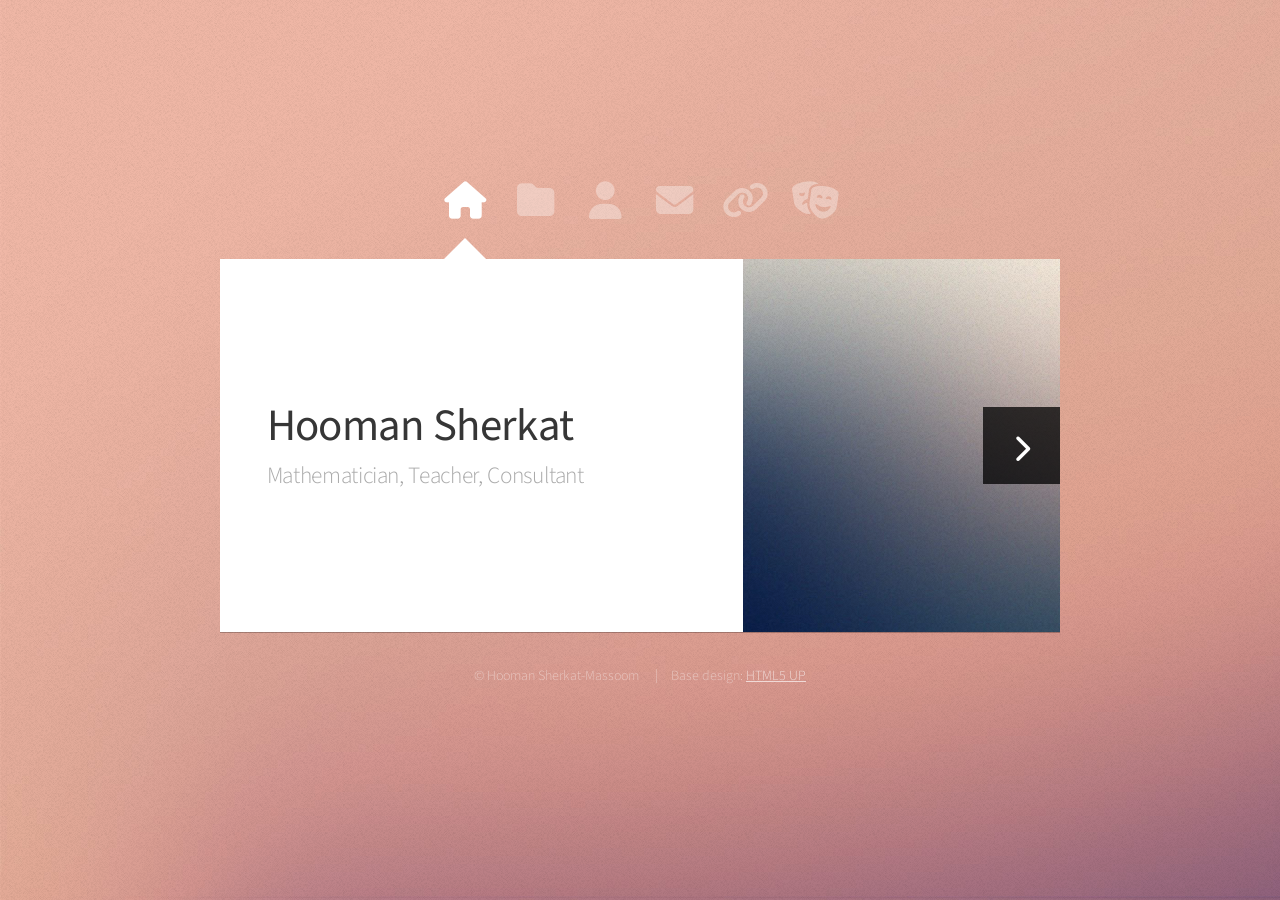
==== commit c7b6981c: "added lets" ====
--- a/index.html
+++ b/index.html
@@ -249,7 +249,7 @@
       <div id="footer">
         <ul class="copyright">
           <li>&copy; Hooman Sherkat-Massoom</li>
-          <li>Design: <a href="https://html5up.net">HTML5 UP</a></li>
+          <li>Base design: <a href="https://html5up.net">HTML5 UP</a></li>
         </ul>
       </div>
     </div>
--- a/assets/css/main.css
+++ b/assets/css/main.css
@@ -1312,7 +1312,10 @@
 		background-attachment: fixed;
 		overflow-y: scroll;
 	}
+
 	/* vvv THEME STUFF vvv */
+
+	/* vvv SPOOKY vvv */
 	:root {
 		--animation-time: 20s; 
 	  }
@@ -1327,8 +1330,21 @@
 		animation-iteration-count: infinite;
 	}
 	body.spooky #nav a {
-		color:  rgb(112, 4, 4);
-	}
+		color:  rgb(43, 7, 7);
+	}
+	body.spooky #home img {
+		display: none;
+	}
+	body.spooky #home a::after {
+		content: "";
+		position: absolute;
+		top: 0;
+		left: 0;
+		width: 100%;
+		height: 100%;
+		background-image:  linear-gradient(to bottom left, rgb(145, 5, 5), rgb(37, 3, 3));
+	}
+
 	.toggle {
 		border: 2px solid salmon;
 		margin: 6px;
@@ -1368,14 +1384,26 @@
 		100% {-webkit-backdrop-filter: brightness(1);}
 	}
 
+	/* vvv AUTUMN vvv */
 	body.autumn {
-		background-image: url("images/overlay.png"), linear-gradient(to bottom right,#E8BD48, #F7912C, #D0501F, #7B2917);
+		background-image: url("images/overlay.png"), linear-gradient(to bottom right,#E8BD48, #F7912C, #D0501F);
 		background-repeat: repeat, no-repeat;
 		background-size: auto, 100% 100%;
 		background-attachment: fixed;
 		overflow-y: scroll;
 	}
-
+	body.autumn #home img {
+		display: none;
+	}
+	body.autumn #home a::after {
+		content: "";
+		position: absolute;
+		top: 0;
+		left: 0;
+		width: 100%;
+		height: 100%;
+		background-image:  linear-gradient(to top left, #f7d527, #ebba18, #e69816,  #e18421, #db710e, #d45f05);
+	}
 
 	body #leaves {
 		display: none;
@@ -1516,29 +1544,6 @@
 	#leaves i:nth-of-type(2n) { -webkit-animation: falling2 8s 0s infinite; }
 	#leaves i:nth-of-type(3n) { -webkit-animation: falling3 8s 0s infinite; }
 	
-	#leaves i:nth-of-type(n)   { -webkit-animation-delay: 1.9s;}
-	#leaves i:nth-of-type(2n)  { -webkit-animation-delay: 3.9s;}
-	#leaves i:nth-of-type(3n+1)  { -webkit-animation-delay: 2.3s;}
-	#leaves i:nth-of-type(4n+3)  { -webkit-animation-delay: 4.4s;}
-	#leaves i:nth-of-type(4n)  { -webkit-animation-delay: 4.7s;}
-	#leaves i:nth-of-type(5n)  { -webkit-animation-delay: 5s;  }
-	#leaves i:nth-of-type(5n+3)  { -webkit-animation-delay: 5.1s;  }
-	#leaves i:nth-of-type(5n+4)  { -webkit-animation-delay: 5.4s;  }
-	#leaves i:nth-of-type(6n)  { -webkit-animation-delay: 3.5s;}
-	#leaves i:nth-of-type(6n+2)  { -webkit-animation-delay: 3.6s;}
-	#leaves i:nth-of-type(7n)  { -webkit-animation-delay: 2.8s;}
-	#leaves i:nth-of-type(7n+4)  { -webkit-animation-delay: 2.9s;}
-	#leaves i:nth-of-type(8n)  { -webkit-animation-delay: 1.5s;}
-	#leaves i:nth-of-type(8n+3)  { -webkit-animation-delay: 1.2s;}
-	#leaves i:nth-of-type(9n)  { -webkit-animation-delay: 3.3s;}
-	#leaves i:nth-of-type(9n+5)  { -webkit-animation-delay: 3s;}
-	#leaves i:nth-of-type(10n) { -webkit-animation-delay: 2.5s;}
-	#leaves i:nth-of-type(11n) { -webkit-animation-delay: 1.2s;}
-	#leaves i:nth-of-type(12n) { -webkit-animation-delay: 4.1s;}
-	#leaves i:nth-of-type(13n) { -webkit-animation-delay: 1s;  }
-	#leaves i:nth-of-type(14n) { -webkit-animation-delay: 4.7s;}
-	#leaves i:nth-of-type(15n) { -webkit-animation-delay: 3s;  }
-	
 	/* ^^^ THEME STUFF ^^^ */
 
 
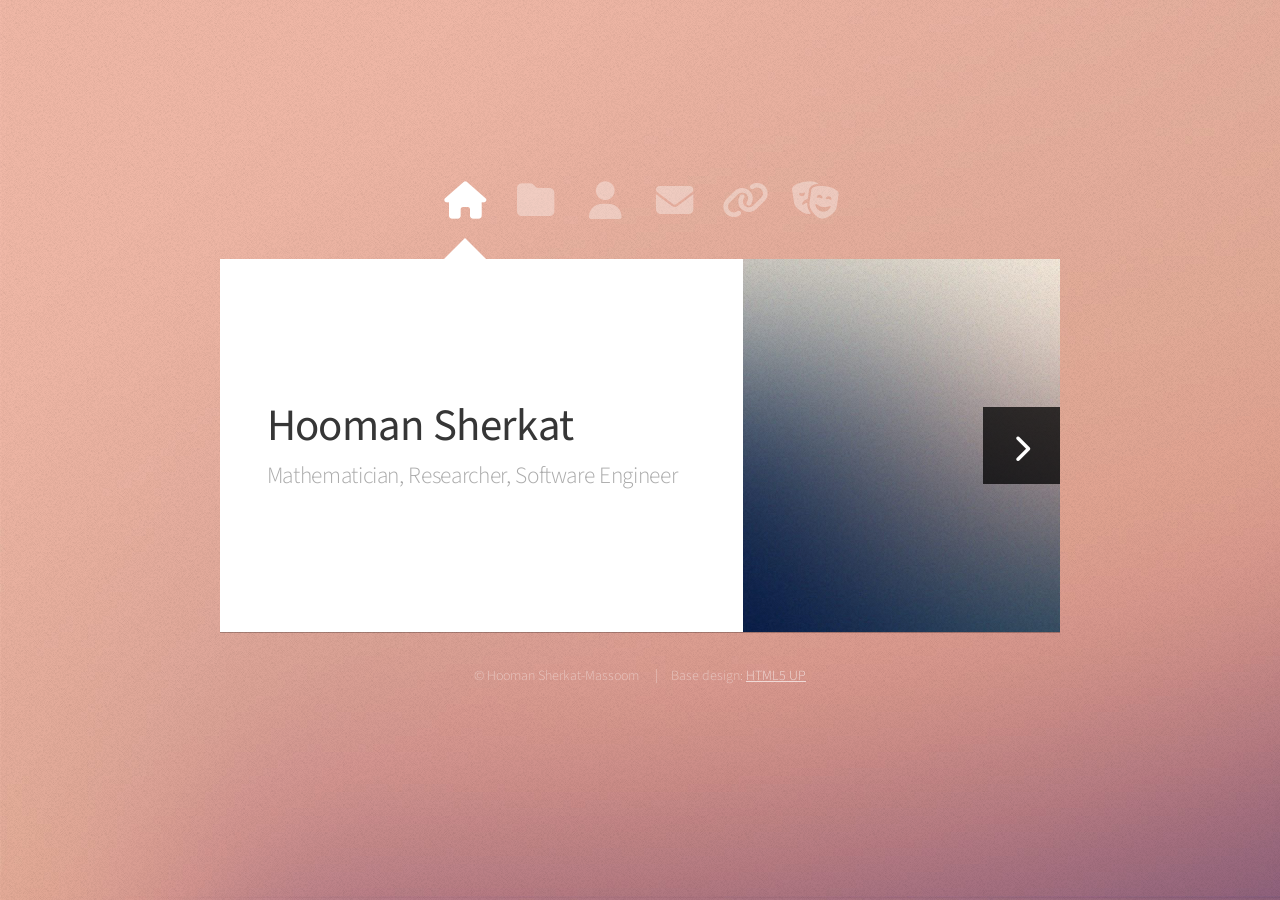
==== commit 743954f5: "aimdyn update" ====
--- a/index.html
+++ b/index.html
@@ -99,7 +99,7 @@
         <article id="home" class="panel intro">
           <header>
             <h1>Hooman Sherkat</h1>
-            <p>Mathematician, Teacher, Consultant</p>
+            <p>Mathematician, Researcher, Software Engineer</p>
           </header>
           <a href="#work" class="jumplink pic">
             <span class="arrow icon solid fa-chevron-right"
@@ -115,18 +115,21 @@
             <h2>Work & Education</h2> <hr>
           </header>
           <p>
+            I'm currently a Research Engineer at AIMdyn, where I work as a
+            researcher and software engineer.
+          </p>
+          <p>
             I received my PhD in mathematics from UCSD, where I worked at the
             intersection of mathematics, computer science, and physics,
             researching quantum algorithms.
           </p>
           <p>
-            My research interests include quantum algorithms, quantum
-            information, mathematical physics, and data analysis.
+            In graduate school, my research interests were quantum algorithms, quantum
+            information, mathematical physics, and data analysis. My research interests now include
+            Koopman theory, dynamical systems, data-driven modeling, and ML/AI.
           </p>
           <p>
-            I now work as a mathematics/Python teacher and consultant and freelance dev. You
-            can reach out to me using the form at the contact tab above. (I'm also
-            open to industry roles, if they're a good match.)
+            Before starting at AIMdyn, I worked as a Python and mathematics consultant.
           </p>
           <section>
             <div class="row">
@@ -235,9 +238,8 @@
             <div class="toggle default-toggle">Default</div>
             <div class="toggle spooky-toggle">Spooky</div>
             <div class="toggle autumn-toggle">Autumn</div>
-
-            <br>
-            <p> <span style="font-size:2.5rem">&#9731;</span>  More coming! Check back after Thanksgiving! <span style="font-size:2rem">&#127877;</span></p>
+            <div class="toggle festive-toggle">Festive </div>
+
             
         </article>
         
@@ -261,6 +263,105 @@
       </audio>
     </div>
 
+    <!-- Festive -->
+    
+    <div class="festive snowflake-container"><img class="festive snowflake" src="images/snowflake1.png"/></div>
+    <div class="festive snowflake-container"><img class="festive snowflake" src="images/snowflake1.png"/></div>
+    <div class="festive snowflake-container"><img class="festive snowflake" src="images/snowflake1.png"/></div>
+    <div class="festive snowflake-container"><img class="festive snowflake" src="images/snowflake1.png"/></div>
+    <div class="festive snowflake-container"><img class="festive snowflake" src="images/snowflake1.png"/></div>
+    <div class="festive snowflake-container"><img class="festive snowflake" src="images/snowflake1.png"/></div>
+    <div class="festive snowflake-container"><img class="festive snowflake" src="images/snowflake1.png"/></div>
+    <div class="festive snowflake-container"><img class="festive snowflake" src="images/snowflake1.png"/></div>
+    <div class="festive snowflake-container"><img class="festive snowflake" src="images/snowflake1.png"/></div>
+    <div class="festive snowflake-container"><img class="festive snowflake" src="images/snowflake1.png"/></div>
+    <div class="festive snowflake-container"><img class="festive snowflake" src="images/snowflake1.png"/></div>
+    <div class="festive snowflake-container"><img class="festive snowflake" src="images/snowflake1.png"/></div>
+    <div class="festive snowflake-container"><img class="festive snowflake" src="images/snowflake1.png"/></div>
+    <div class="festive snowflake-container"><img class="festive snowflake" src="images/snowflake1.png"/></div>
+    <div class="festive snowflake-container"><img class="festive snowflake" src="images/snowflake1.png"/></div>
+    <div class="festive snowflake-container"><img class="festive snowflake" src="images/snowflake1.png"/></div>
+    <div class="festive snowflake-container"><img class="festive snowflake" src="images/snowflake2.png"/></div>
+    <div class="festive snowflake-container"><img class="festive snowflake" src="images/snowflake2.png"/></div>
+    <div class="festive snowflake-container"><img class="festive snowflake" src="images/snowflake2.png"/></div>
+    <div class="festive snowflake-container"><img class="festive snowflake" src="images/snowflake2.png"/></div>
+    <div class="festive snowflake-container"><img class="festive snowflake" src="images/snowflake2.png"/></div>
+    <div class="festive snowflake-container"><img class="festive snowflake" src="images/snowflake2.png"/></div>
+    <div class="festive snowflake-container"><img class="festive snowflake" src="images/snowflake2.png"/></div>
+    <div class="festive snowflake-container"><img class="festive snowflake" src="images/snowflake2.png"/></div>
+    <div class="festive snowflake-container"><img class="festive snowflake" src="images/snowflake2.png"/></div>
+    <div class="festive snowflake-container"><img class="festive snowflake" src="images/snowflake2.png"/></div>
+    <div class="festive snowflake-container"><img class="festive snowflake" src="images/snowflake2.png"/></div>
+    <div class="festive snowflake-container"><img class="festive snowflake" src="images/snowflake2.png"/></div>
+    <div class="festive snowflake-container"><img class="festive snowflake" src="images/snowflake2.png"/></div>
+    <div class="festive snowflake-container"><img class="festive snowflake" src="images/snowflake2.png"/></div>
+    <div class="festive snowflake-container"><img class="festive snowflake" src="images/snowflake2.png"/></div>
+    <div class="festive snowflake-container"><img class="festive snowflake" src="images/snowflake2.png"/></div>
+    <div class="festive snowflake-container"><img class="festive snowflake" src="images/snowflake3.png"/></div>
+    <div class="festive snowflake-container"><img class="festive snowflake" src="images/snowflake3.png"/></div>
+    <div class="festive snowflake-container"><img class="festive snowflake" src="images/snowflake3.png"/></div>
+    <div class="festive snowflake-container"><img class="festive snowflake" src="images/snowflake3.png"/></div>
+    <div class="festive snowflake-container"><img class="festive snowflake" src="images/snowflake3.png"/></div>
+    <div class="festive snowflake-container"><img class="festive snowflake" src="images/snowflake3.png"/></div>
+    <div class="festive snowflake-container"><img class="festive snowflake" src="images/snowflake3.png"/></div>
+    <div class="festive snowflake-container"><img class="festive snowflake" src="images/snowflake3.png"/></div>
+    <div class="festive snowflake-container"><img class="festive snowflake" src="images/snowflake3.png"/></div>
+    <div class="festive snowflake-container"><img class="festive snowflake" src="images/snowflake3.png"/></div>
+    <div class="festive snowflake-container"><img class="festive snowflake" src="images/snowflake3.png"/></div>
+    <div class="festive snowflake-container"><img class="festive snowflake" src="images/snowflake3.png"/></div>
+    <div class="festive snowflake-container"><img class="festive snowflake" src="images/snowflake3.png"/></div>
+    <div class="festive snowflake-container"><img class="festive snowflake" src="images/snowflake3.png"/></div>
+    <div class="festive snowflake-container"><img class="festive snowflake" src="images/snowflake3.png"/></div>
+    <div class="festive snowflake-container"><img class="festive snowflake" src="images/snowflake3.png"/></div>
+    <div class="festive snowflake-container"><img class="festive snowflake" src="images/snowflake4.png"/></div>
+    <div class="festive snowflake-container"><img class="festive snowflake" src="images/snowflake4.png"/></div>
+    <div class="festive snowflake-container"><img class="festive snowflake" src="images/snowflake4.png"/></div>
+    <div class="festive snowflake-container"><img class="festive snowflake" src="images/snowflake4.png"/></div>
+    <div class="festive snowflake-container"><img class="festive snowflake" src="images/snowflake4.png"/></div>
+    <div class="festive snowflake-container"><img class="festive snowflake" src="images/snowflake4.png"/></div>
+    <div class="festive snowflake-container"><img class="festive snowflake" src="images/snowflake4.png"/></div>
+    <div class="festive snowflake-container"><img class="festive snowflake" src="images/snowflake4.png"/></div>
+    <div class="festive snowflake-container"><img class="festive snowflake" src="images/snowflake4.png"/></div>
+    <div class="festive snowflake-container"><img class="festive snowflake" src="images/snowflake4.png"/></div>
+    <div class="festive snowflake-container"><img class="festive snowflake" src="images/snowflake4.png"/></div>
+    <div class="festive snowflake-container"><img class="festive snowflake" src="images/snowflake4.png"/></div>
+    <div class="festive snowflake-container"><img class="festive snowflake" src="images/snowflake4.png"/></div>
+    <div class="festive snowflake-container"><img class="festive snowflake" src="images/snowflake4.png"/></div>
+    <div class="festive snowflake-container"><img class="festive snowflake" src="images/snowflake4.png"/></div>
+    <div class="festive snowflake-container"><img class="festive snowflake" src="images/snowflake4.png"/></div>
+    <div class="festive snowflake-container"><img class="festive snowflake" src="images/snowflake5.png"/></div>
+    <div class="festive snowflake-container"><img class="festive snowflake" src="images/snowflake5.png"/></div>
+    <div class="festive snowflake-container"><img class="festive snowflake" src="images/snowflake5.png"/></div>
+    <div class="festive snowflake-container"><img class="festive snowflake" src="images/snowflake5.png"/></div>
+    <div class="festive snowflake-container"><img class="festive snowflake" src="images/snowflake5.png"/></div>
+    <div class="festive snowflake-container"><img class="festive snowflake" src="images/snowflake5.png"/></div>
+    <div class="festive snowflake-container"><img class="festive snowflake" src="images/snowflake5.png"/></div>
+    <div class="festive snowflake-container"><img class="festive snowflake" src="images/snowflake5.png"/></div>
+    <div class="festive snowflake-container"><img class="festive snowflake" src="images/snowflake5.png"/></div>
+    <div class="festive snowflake-container"><img class="festive snowflake" src="images/snowflake5.png"/></div>
+    <div class="festive snowflake-container"><img class="festive snowflake" src="images/snowflake5.png"/></div>
+    <div class="festive snowflake-container"><img class="festive snowflake" src="images/snowflake5.png"/></div>
+    <div class="festive snowflake-container"><img class="festive snowflake" src="images/snowflake5.png"/></div>
+    <div class="festive snowflake-container"><img class="festive snowflake" src="images/snowflake5.png"/></div>
+    <div class="festive snowflake-container"><img class="festive snowflake" src="images/snowflake5.png"/></div>
+    <div class="festive snowflake-container"><img class="festive snowflake" src="images/snowflake5.png"/></div>
+    <div class="festive snowflake-container"><img class="festive snowflake" src="images/snowflake6.png"/></div>
+    <div class="festive snowflake-container"><img class="festive snowflake" src="images/snowflake6.png"/></div>
+    <div class="festive snowflake-container"><img class="festive snowflake" src="images/snowflake6.png"/></div>
+    <div class="festive snowflake-container"><img class="festive snowflake" src="images/snowflake6.png"/></div>
+    <div class="festive snowflake-container"><img class="festive snowflake" src="images/snowflake6.png"/></div>
+    <div class="festive snowflake-container"><img class="festive snowflake" src="images/snowflake6.png"/></div>
+    <div class="festive snowflake-container"><img class="festive snowflake" src="images/snowflake6.png"/></div>
+    <div class="festive snowflake-container"><img class="festive snowflake" src="images/snowflake6.png"/></div>
+    <div class="festive snowflake-container"><img class="festive snowflake" src="images/snowflake6.png"/></div>
+    <div class="festive snowflake-container"><img class="festive snowflake" src="images/snowflake6.png"/></div>
+    <div class="festive snowflake-container"><img class="festive snowflake" src="images/snowflake6.png"/></div>
+    <div class="festive snowflake-container"><img class="festive snowflake" src="images/snowflake6.png"/></div>
+    <div class="festive snowflake-container"><img class="festive snowflake" src="images/snowflake6.png"/></div>
+    <div class="festive snowflake-container"><img class="festive snowflake" src="images/snowflake6.png"/></div>
+    <div class="festive snowflake-container"><img class="festive snowflake" src="images/snowflake6.png"/></div>
+    <div class="festive snowflake-container"><img class="festive snowflake" src="images/snowflake6.png"/></div>
+
     <!-- Scripts -->
     <script src="assets/js/jquery.min.js"></script>
     <script src="assets/js/browser.min.js"></script>
--- a/assets/css/main.css
+++ b/assets/css/main.css
@@ -1,5 +1,7 @@
+@import "festive.css";
 @import url("https://fonts.googleapis.com/css?family=Source+Sans+Pro:300,400,300italic,400italic");
 @import url("fontawesome-all.min.css");
+
 
 /*
 	Astral by HTML5 UP
@@ -1360,26 +1362,26 @@
 	@keyframes lightning {
 		0% {backdrop-filter: brightness(1);}
 		49% {backdrop-filter: brightness(1);}
-		50% {backdrop-filter: brightness(3);}
+		50% {backdrop-filter: brightness(4);}
 		51% {backdrop-filter: brightness(1);}
 		85% {backdrop-filter: brightness(1);}
-		86% {backdrop-filter: brightness(3);}
+		86% {backdrop-filter: brightness(4);}
 		87% {backdrop-filter: brightness(1);}
 		88% {backdrop-filter: brightness(1);}
-		89% {backdrop-filter: brightness(3);}
+		89% {backdrop-filter: brightness(4);}
 		93% {backdrop-filter: brightness(1);}
 		100% {backdrop-filter: brightness(1);}
 	}
 	@-webkit-keyframes lightning {
 		0% {-webkit-backdrop-filter: brightness(1);}
 		49% {-webkit-backdrop-filter: brightness(1);}
-		50% {-webkit-backdrop-filter: brightness(3);}
+		50% {-webkit-backdrop-filter: brightness(4);}
 		51% {-webkit-backdrop-filter: brightness(1);}
 		85% {-webkit-backdrop-filter: brightness(1);}
-		86% {-webkit-backdrop-filter: brightness(3);}
+		86% {-webkit-backdrop-filter: brightness(4);}
 		87% {-webkit-backdrop-filter: brightness(1);}
 		88% {-webkit-backdrop-filter: brightness(1);}
-		89% {-webkit-backdrop-filter: brightness(3);}
+		89% {-webkit-backdrop-filter: brightness(4);}
 		93% {-webkit-backdrop-filter: brightness(1);}
 		100% {-webkit-backdrop-filter: brightness(1);}
 	}
@@ -1439,7 +1441,7 @@
 		box-shadow: inset 0px 0px 1px #222;
 		border: 1px solid #333;
 		z-index: 1;
-		-webkit-animation: falling 8s 0s infinite;
+		-webkit-animation: falling 12s 0s infinite;
 	}
 	
 	#leaves i:before {
@@ -1541,9 +1543,50 @@
 		}
 	}
 	
-	#leaves i:nth-of-type(2n) { -webkit-animation: falling2 8s 0s infinite; }
-	#leaves i:nth-of-type(3n) { -webkit-animation: falling3 8s 0s infinite; }
+	#leaves i:nth-of-type(2n) { -webkit-animation: falling2 12s 0s infinite; }
+	#leaves i:nth-of-type(3n) { -webkit-animation: falling3 12s 0s infinite; }
 	
+
+
+	/* vvv FESTIVE vvv */
+
+	body .festive {
+		display: none;
+	}
+	body.festive {
+		background-image: url("images/overlay.png"), url("images/festive.jpg");
+		background-repeat: repeat, no-repeat;
+		background-size: auto, cover;
+		background-attachment: fixed;
+		overflow-x: hidden;
+		overflow-y: scroll;
+	}
+	body.festive #home a::after {
+		content: "";
+		position: absolute;
+		top: 0;
+		left: 0;
+		width: 100%;
+		height: 100%;
+		background-image:  url("images/bg-festive2.jpg");
+		background-size: cover;
+	}
+
+	body.festive .festive {
+		display: block;
+	}
+
+	body.festive #nav a {
+		color:  rgb(214,0,28);
+	}
+
+
+	body.festive .toggle{
+		border: 2px solid  rgb(214,0,28);
+	}
+
+
+
 	/* ^^^ THEME STUFF ^^^ */
 
 
